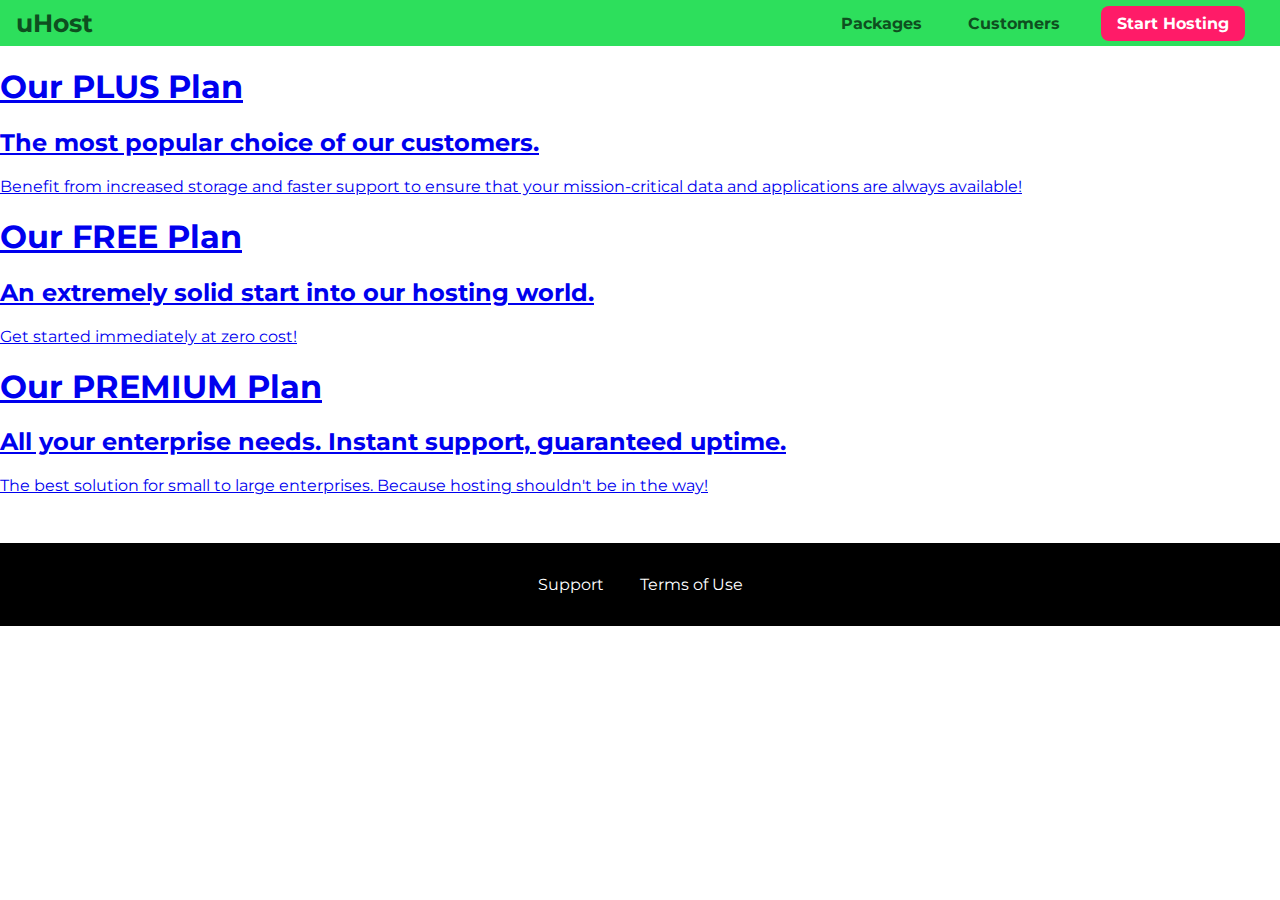
==== packages/index.html @ e7f76282 "Added Packages page" ====
<!DOCTYPE html>
<html lang="en">
  <head>
    <meta charset="UTF-8" />
    <meta http-equiv="X-UA-Compatible" content="IE=edge" />
    <meta name="viewport" content="width=device-width, initial-scale=1.0" />
    <link rel="preconnect" href="https://fonts.googleapis.com" />
    <link rel="preconnect" href="https://fonts.gstatic.com" crossorigin />
    <link rel="preconnect" href="https://fonts.googleapis.com" />
    <link rel="preconnect" href="https://fonts.gstatic.com" crossorigin />
    <link
      href="https://fonts.googleapis.com/css2?family=Montserrat:wght@400;700&display=swap"
      rel="stylesheet"
    />
    <link rel="stylesheet" href="../shared.css" />
    <link rel="stylesheet" href="packages.css" />
    <title>Document</title>
  </head>
  <body>
    <header class="main-header">
      <div>
        <a href="../index.html" class="main-header__brand"> uHost </a>
      </div>
      <nav class="main-nav">
        <ul class="main-nav__items">
          <li class="main-nav__item">
            <a href="index.html">Packages</a>
          </li>
          <li class="main-nav__item">
            <a href="../customers/index.html">Customers</a>
          </li>
          <li class="main-nav__item main-nav__item--cta">
            <a href="../start-hosting/index.html">Start Hosting</a>
          </li>
        </ul>
      </nav>
    </header>
    <main>
      <section class="package">
        <a href="#">
          <h1>Our PLUS Plan</h1>
          <h2>The most popular choice of our customers.</h2>
          <p>
            Benefit from increased storage and faster support to ensure that
            your mission-critical data and applications are always available!
          </p>
        </a>
      </section>
      <section class="package">
        <a href="#" class="">
          <h1>Our FREE Plan</h1>
          <h2>An extremely solid start into our hosting world.</h2>
          <p>Get started immediately at zero cost!</p>
        </a>
      </section>
      <section class="package">
        <a href="#">
          <h1>Our PREMIUM Plan</h1>
          <h2>
            All your enterprise needs. Instant support, guaranteed uptime.
          </h2>
          <p>
            The best solution for small to large enterprises. Because hosting
            shouldn't be in the way!
          </p>
        </a>
      </section>
    </main>
    <footer class="main-footer">
      <nav>
        <ul class="main-footer__links">
          <li class="main-footer__link">
            <a href="#">Support</a>
          </li>
          <li class="main-footer__link">
            <a href="#">Terms of Use</a>
          </li>
        </ul>
      </nav>
    </footer>
  </body>
</html>
---- shared.css ----
* {
  box-sizing: border-box;
}

body {
  font-family: "Montserrat", sans-serif;
  margin: 0;
}

.main-header {
  background: #2ddf5c;
  width: 100%;
  padding: 8px 16px;
}

.main-header > div {
  display: inline-block; /*Change div from block level to inline to fit logo with navbar*/
  vertical-align: middle; /*Align navbar and logo into middle; need to add to main-nav also*/
}

.main-header__brand {
  color: #0e4f1f;
  font-weight: bold; /*Make logo bolder*/
  font-size: 25px; /*Increase Logo size*/
  text-decoration: none; /*Remove underline from logo*/
}

.main-nav {
  display: inline-block; /*Change nav from block level to inline to fit logo with navbar*/
  text-align: right; /*Place navbar to right of the page*/
  width: calc(
    100% - 84px
  ); /*Take width of page - width of logo and white space between div and navbar*/
  vertical-align: middle; /*Align navbar and logo into middle; need to add to logo div also*/
}

.main-nav__items {
  margin: 0;
  padding: 0;
  list-style: none;
}

.main-nav__item {
  display: inline-block; /*Change list item from block level to inline*/
  margin: 0 16px;
}

.main-nav__item a {
  text-decoration: none;
  color: #0e4f1f;
  font-weight: bold;
  padding: 0 5px;
}

.main-nav__item a:hover,
.main-nav__item a:active {
  color: white;
  border-bottom: 5px solid white;
}

.main-nav__item--cta a {
  color: white;
  background: #ff1b68;
  padding: 8px 16px;
  border-radius: 8px;
}

.main-nav__item--cta a:hover,
.main-nav__item--cta a:active {
  color: #ff1b68;
  background: white;
  border: none;
}

.main-footer {
  background: black;
  padding: 32px;
  margin-top: 48px;
}

.main-footer__links {
  list-style: none;
  margin: 0;
  padding: 0;
  text-align: center;
}

.main-footer__link {
  display: inline-block;
  margin: 0 16px;
}

.main-footer__link a {
  color: white;
  text-decoration: none;
}

.main-footer__link a:hover,
.main-footer__link a:active {
  color: #ccc;
}

.button {
  background: #0e4f1f;
  color: white;
  font: inherit;
  border: 1.5px solid #0e4f1f;
  padding: 8px;
  border-radius: 8px;
  font-weight: bold;
  cursor: pointer;
}

.button:hover,
.button:active {
  background: white;
  color: #0e4f1f;
}

.button:focus {
  outline: none;
}
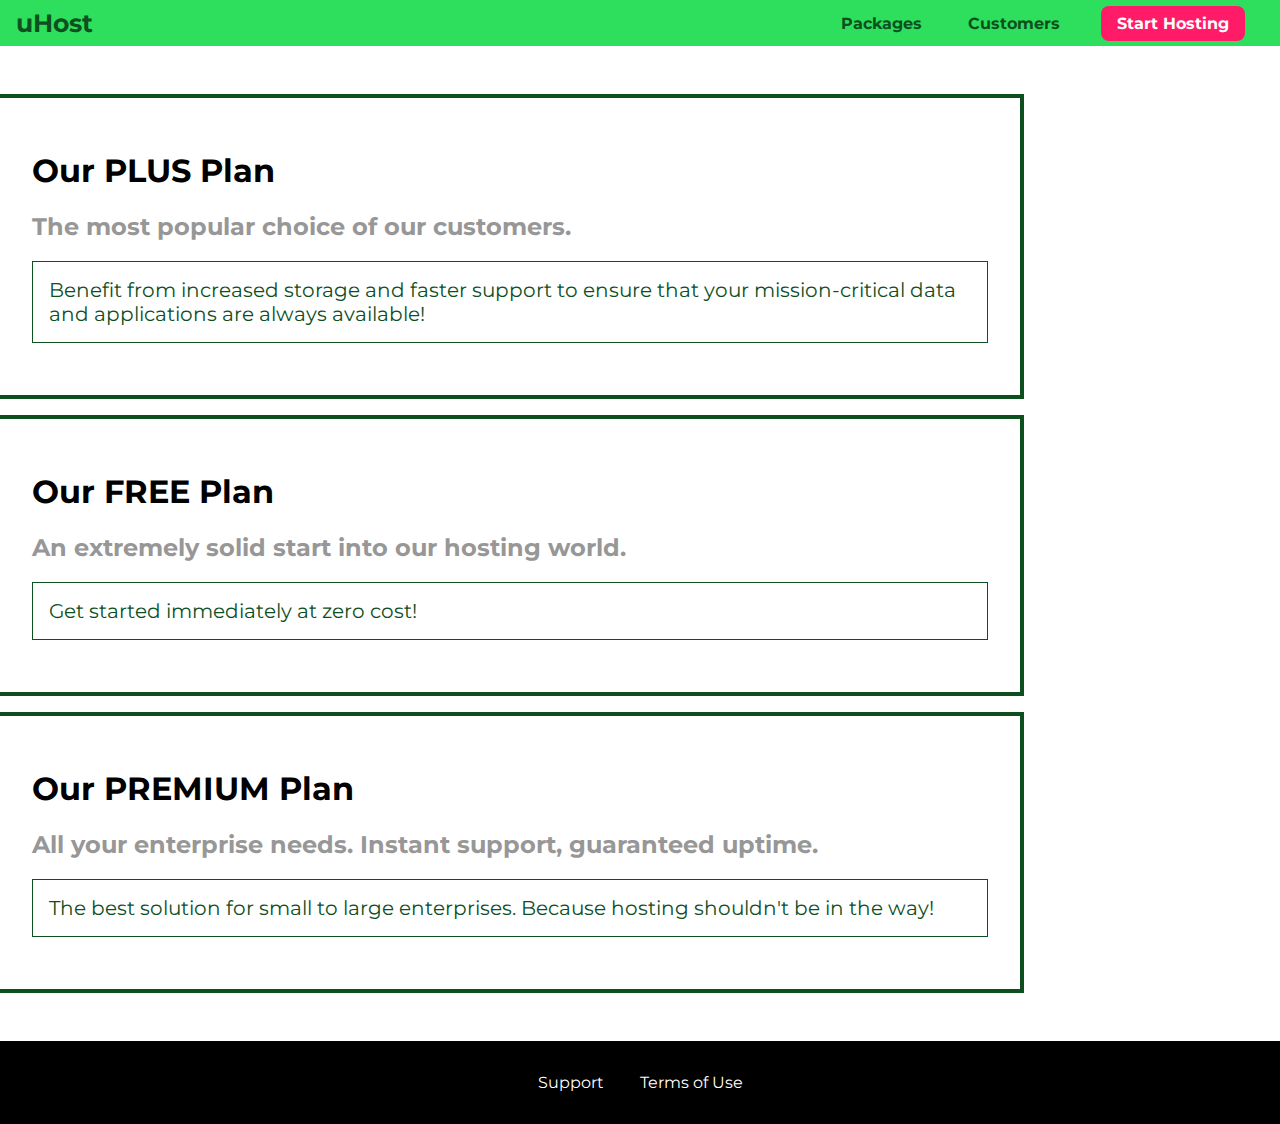
==== commit 05ba68aa: "Add classes into package page" ====
--- a/packages/index.html
+++ b/packages/index.html
@@ -38,9 +38,11 @@
     <main>
       <section class="package">
         <a href="#">
-          <h1>Our PLUS Plan</h1>
-          <h2>The most popular choice of our customers.</h2>
-          <p>
+          <h1 class="package__title">Our PLUS Plan</h1>
+          <h2 class="package__subtitle">
+            The most popular choice of our customers.
+          </h2>
+          <p class="package__info">
             Benefit from increased storage and faster support to ensure that
             your mission-critical data and applications are always available!
           </p>
@@ -48,18 +50,20 @@
       </section>
       <section class="package">
         <a href="#" class="">
-          <h1>Our FREE Plan</h1>
-          <h2>An extremely solid start into our hosting world.</h2>
-          <p>Get started immediately at zero cost!</p>
+          <h1 class="package__title">Our FREE Plan</h1>
+          <h2 class="package__subtitle">
+            An extremely solid start into our hosting world.
+          </h2>
+          <p class="package__info">Get started immediately at zero cost!</p>
         </a>
       </section>
       <section class="package">
         <a href="#">
-          <h1>Our PREMIUM Plan</h1>
-          <h2>
+          <h1 class="package__title">Our PREMIUM Plan</h1>
+          <h2 class="package__subtitle">
             All your enterprise needs. Instant support, guaranteed uptime.
           </h2>
-          <p>
+          <p class="package__info">
             The best solution for small to large enterprises. Because hosting
             shouldn't be in the way!
           </p>
--- a/packages/packages.css
+++ b/packages/packages.css
@@ -0,0 +1,41 @@
+main {
+  padding-top: 32px;
+}
+
+.package {
+  width: 80%;
+  margin: 16px 0;
+  border: 4px solid #0e4f1f;
+  border-left: none;
+}
+
+.package a {
+  text-decoration: none;
+  color: inherit;
+  display: block;
+
+  padding: 32px;
+}
+
+.package__subtitle {
+  color: #979797;
+}
+
+.package__info {
+  padding: 16px;
+  border: 1px solid #0e4f1f;
+  font-size: 20px;
+  color: #0e4f1f;
+}
+
+#plus {
+  background-color: rgba(213, 255, 220, 0.95);
+}
+
+#free {
+  background: rgba(234, 252, 237, 0.95);
+}
+
+#premium {
+  background: rgba(14, 79, 31, 0.95);
+}
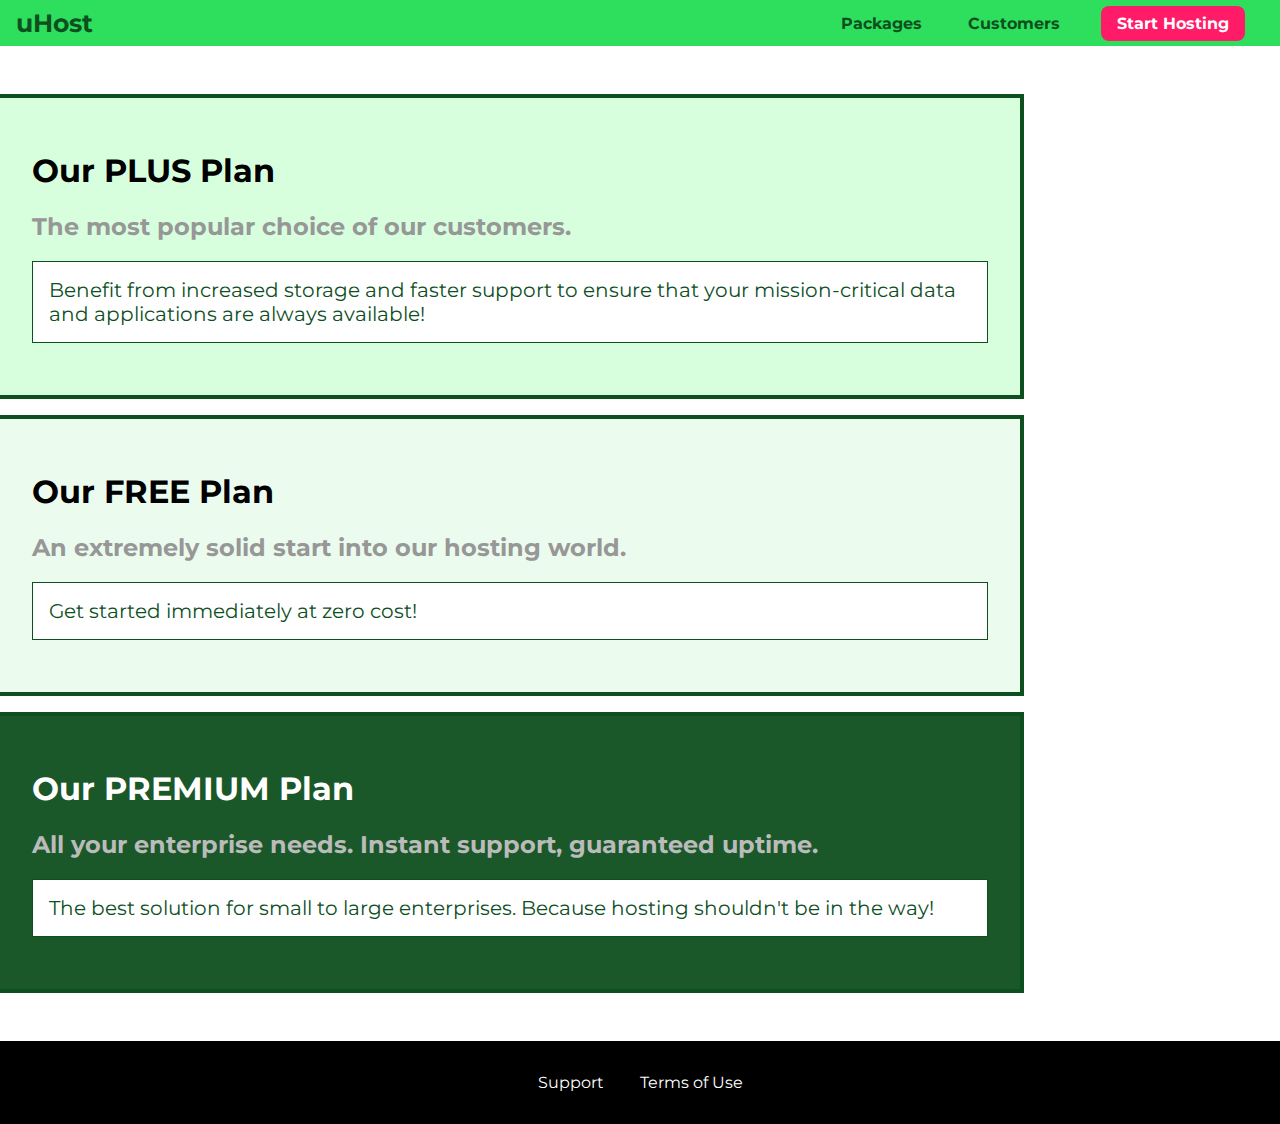
==== commit b563c3e6: "Added helper class div to fix error after float" ====
--- a/packages/index.html
+++ b/packages/index.html
@@ -36,7 +36,7 @@
       </nav>
     </header>
     <main>
-      <section class="package">
+      <section class="package" id="plus">
         <a href="#">
           <h1 class="package__title">Our PLUS Plan</h1>
           <h2 class="package__subtitle">
@@ -48,7 +48,7 @@
           </p>
         </a>
       </section>
-      <section class="package">
+      <section class="package" id="free">
         <a href="#" class="">
           <h1 class="package__title">Our FREE Plan</h1>
           <h2 class="package__subtitle">
@@ -57,7 +57,8 @@
           <p class="package__info">Get started immediately at zero cost!</p>
         </a>
       </section>
-      <section class="package">
+      <div class="clearfix"></div>
+      <section class="package" id="premium">
         <a href="#">
           <h1 class="package__title">Our PREMIUM Plan</h1>
           <h2 class="package__subtitle">
--- a/packages/packages.css
+++ b/packages/packages.css
@@ -13,8 +13,13 @@
   text-decoration: none;
   color: inherit;
   display: block;
+  padding: 32px;
+}
 
-  padding: 32px;
+.package:hover,
+.package:active {
+  box-shadow: rgba(0, 0, 0, 0.5);
+  border-color: #ff5454;
 }
 
 .package__subtitle {
@@ -26,6 +31,7 @@
   border: 1px solid #0e4f1f;
   font-size: 20px;
   color: #0e4f1f;
+  background: white;
 }
 
 #plus {
@@ -39,3 +45,11 @@
 #premium {
   background: rgba(14, 79, 31, 0.95);
 }
+
+#premium .package__title {
+  color: white;
+}
+
+#premium .package__subtitle {
+  color: #bbb;
+}
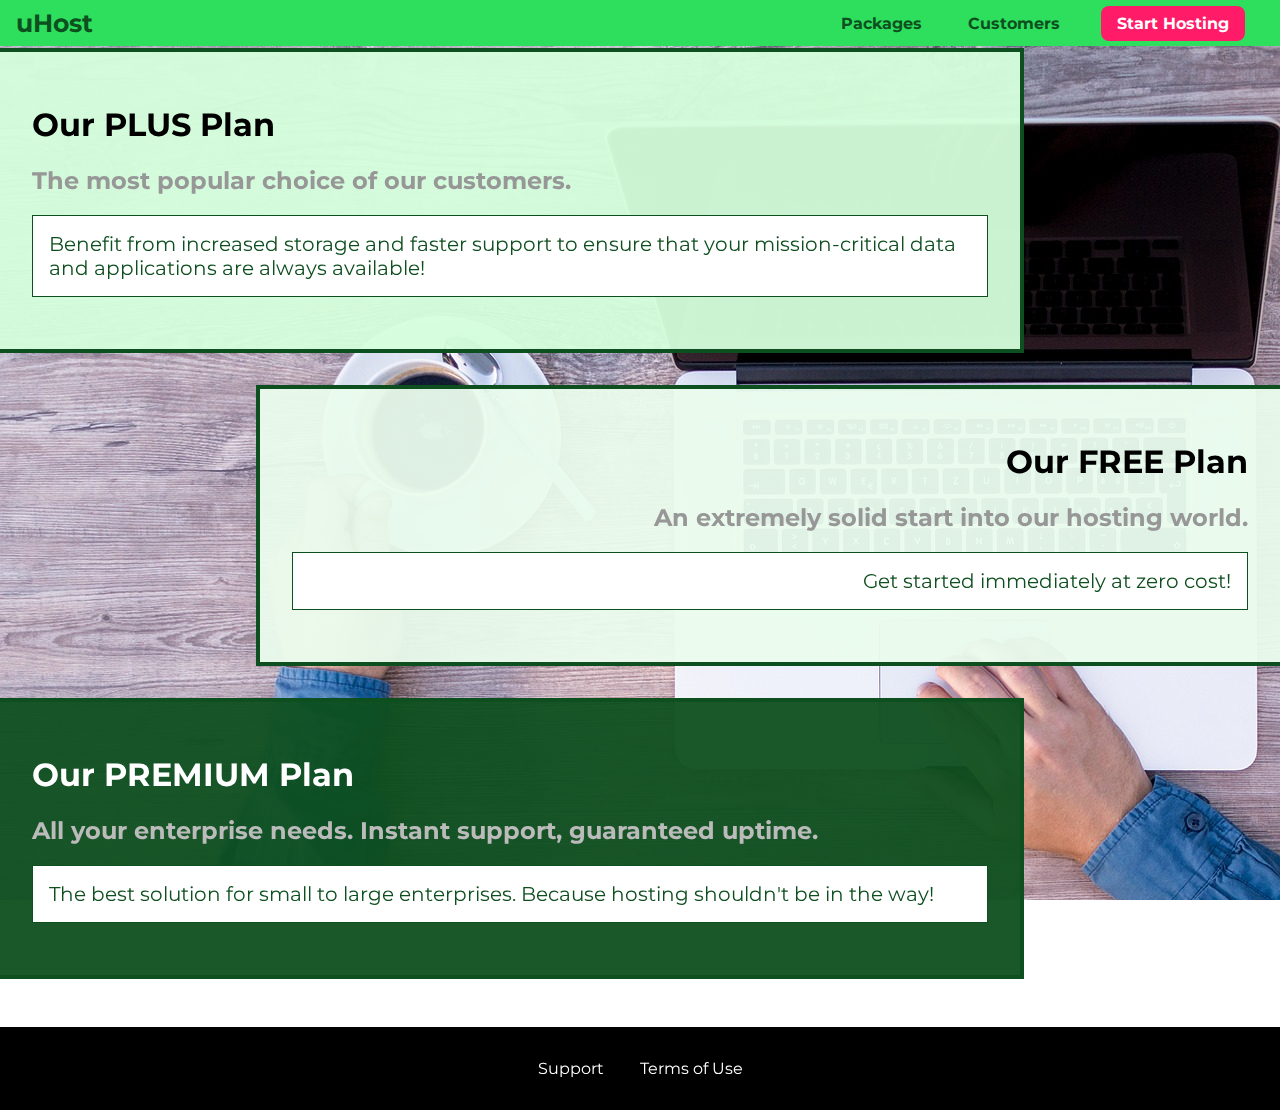
==== commit 6275289a: "Added Background Image to package page .background {   background: url("../Images/plans-background.j" ====
--- a/packages/index.html
+++ b/packages/index.html
@@ -17,6 +17,7 @@
     <title>Document</title>
   </head>
   <body>
+    <div class="background"></div>
     <header class="main-header">
       <div>
         <a href="../index.html" class="main-header__brand"> uHost </a>
--- a/shared.css
+++ b/shared.css
@@ -11,6 +11,7 @@
   background: #2ddf5c;
   width: 100%;
   padding: 8px 16px;
+  position: fixed;
 }
 
 .main-header > div {
--- a/packages/packages.css
+++ b/packages/packages.css
@@ -1,5 +1,13 @@
 main {
   padding-top: 32px;
+}
+
+.background {
+  background: url("../Images/plans-background.jpg");
+  position: fixed;
+  width: 100%;
+  height: 100%;
+  z-index: -1; /*Move Image to back of content; Need to have position:Fixed*/
 }
 
 .package {
@@ -40,6 +48,18 @@
 
 #free {
   background: rgba(234, 252, 237, 0.95);
+  float: right;
+  border-right: none;
+  border-left: 4px solid #0e4f1f;
+  text-align: right;
+}
+
+#free:hover,
+#free:active {
+  border-color: #ff5454;
+}
+.clearfix {
+  clear: both; /*Any element after this not respect float  */
 }
 
 #premium {
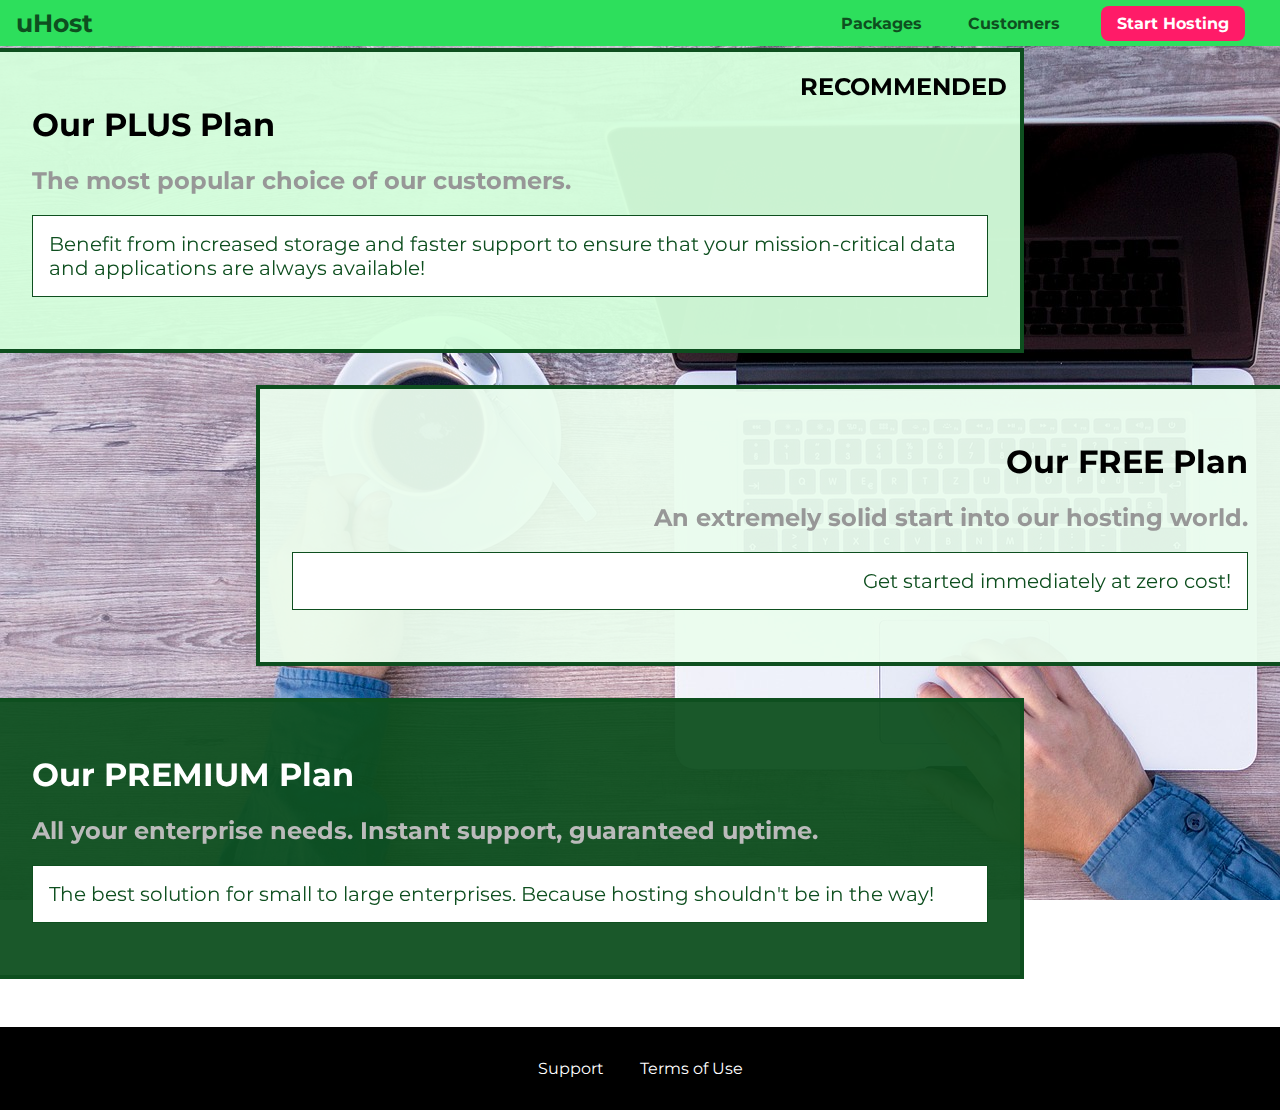
==== commit 77126479: "Added 'RECOMMENDED Batch into plus plan'" ====
--- a/packages/index.html
+++ b/packages/index.html
@@ -40,6 +40,7 @@
       <section class="package" id="plus">
         <a href="#">
           <h1 class="package__title">Our PLUS Plan</h1>
+          <h2 class="package__batch">RECOMMENDED</h2>
           <h2 class="package__subtitle">
             The most popular choice of our customers.
           </h2>
--- a/packages/packages.css
+++ b/packages/packages.css
@@ -15,6 +15,7 @@
   margin: 16px 0;
   border: 4px solid #0e4f1f;
   border-left: none;
+  position: relative; /*For Batch to move in this container*/
 }
 
 .package a {
@@ -28,6 +29,13 @@
 .package:active {
   box-shadow: rgba(0, 0, 0, 0.5);
   border-color: #ff5454;
+}
+
+.package__batch {
+  position: absolute; /*move batch in same container; need to have position: relative to parent*/
+  text-align: right;
+  top: 0;
+  left: 800px;
 }
 
 .package__subtitle {
